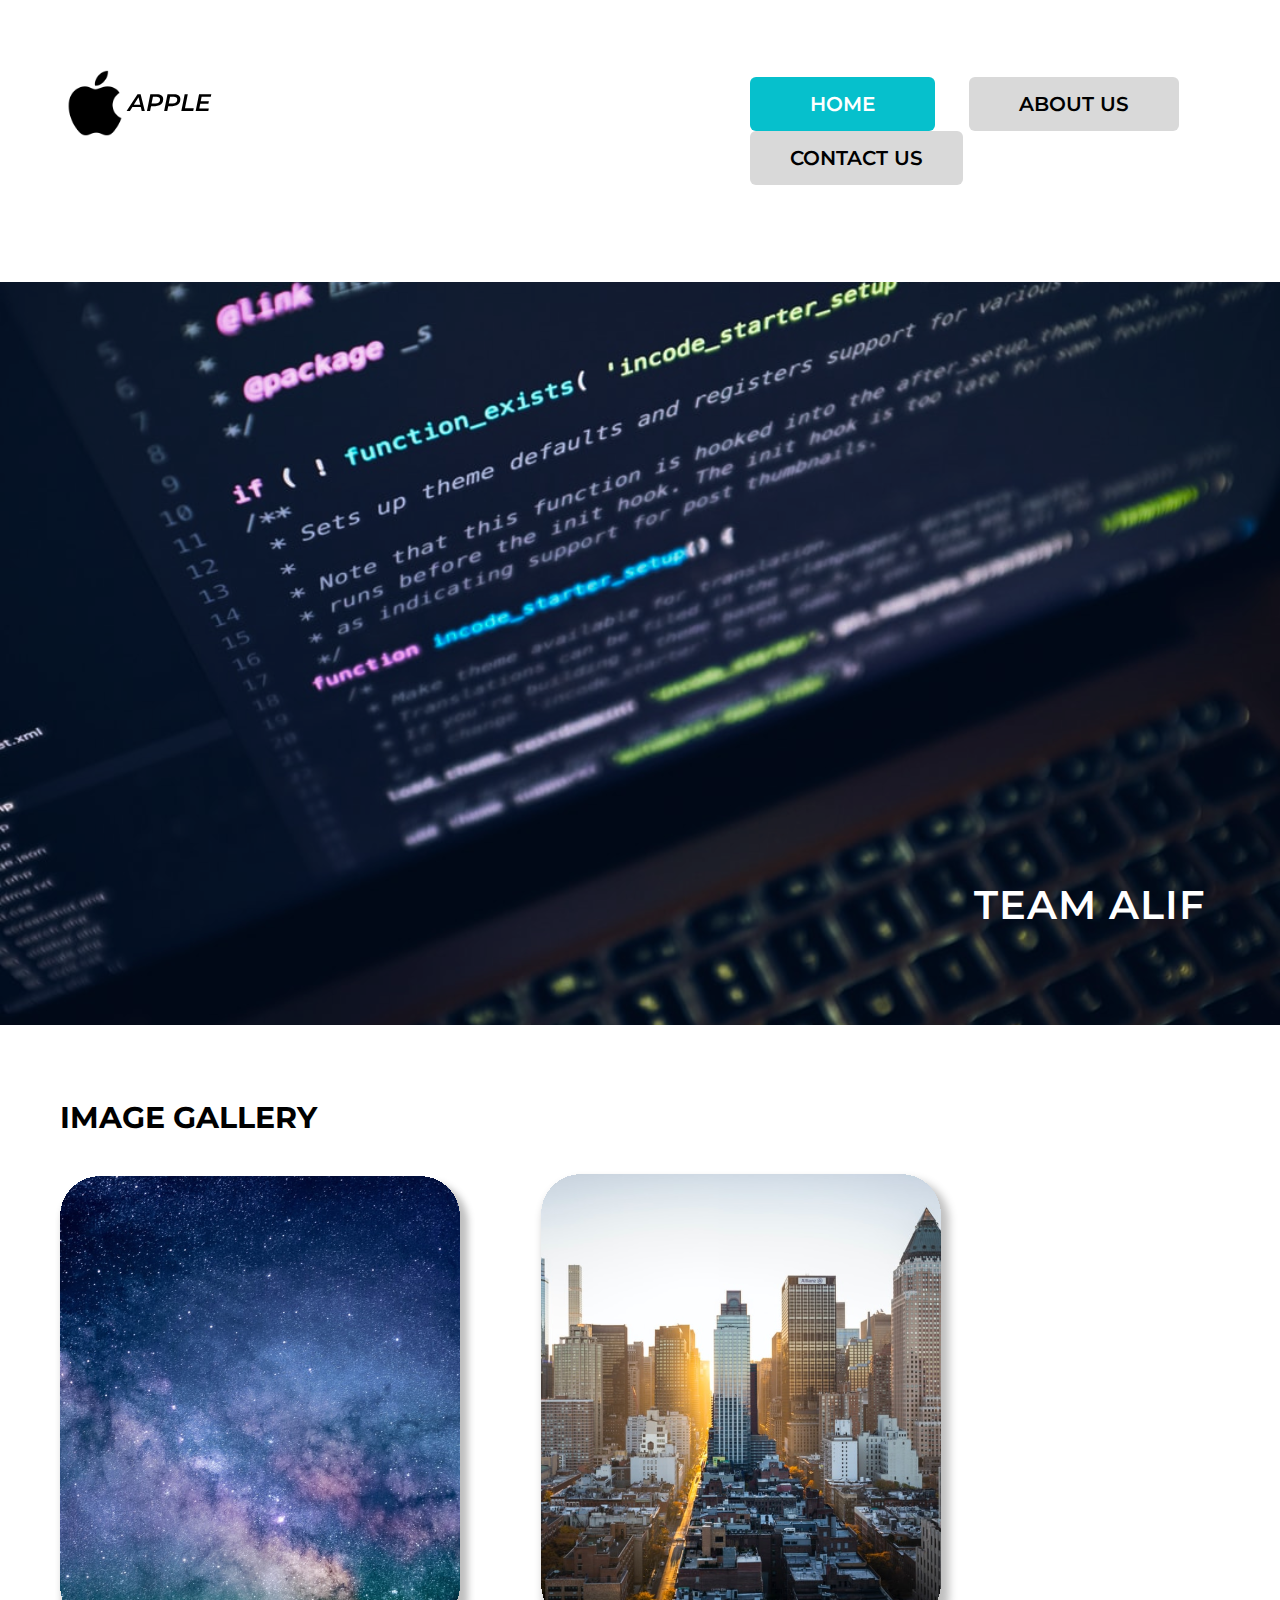
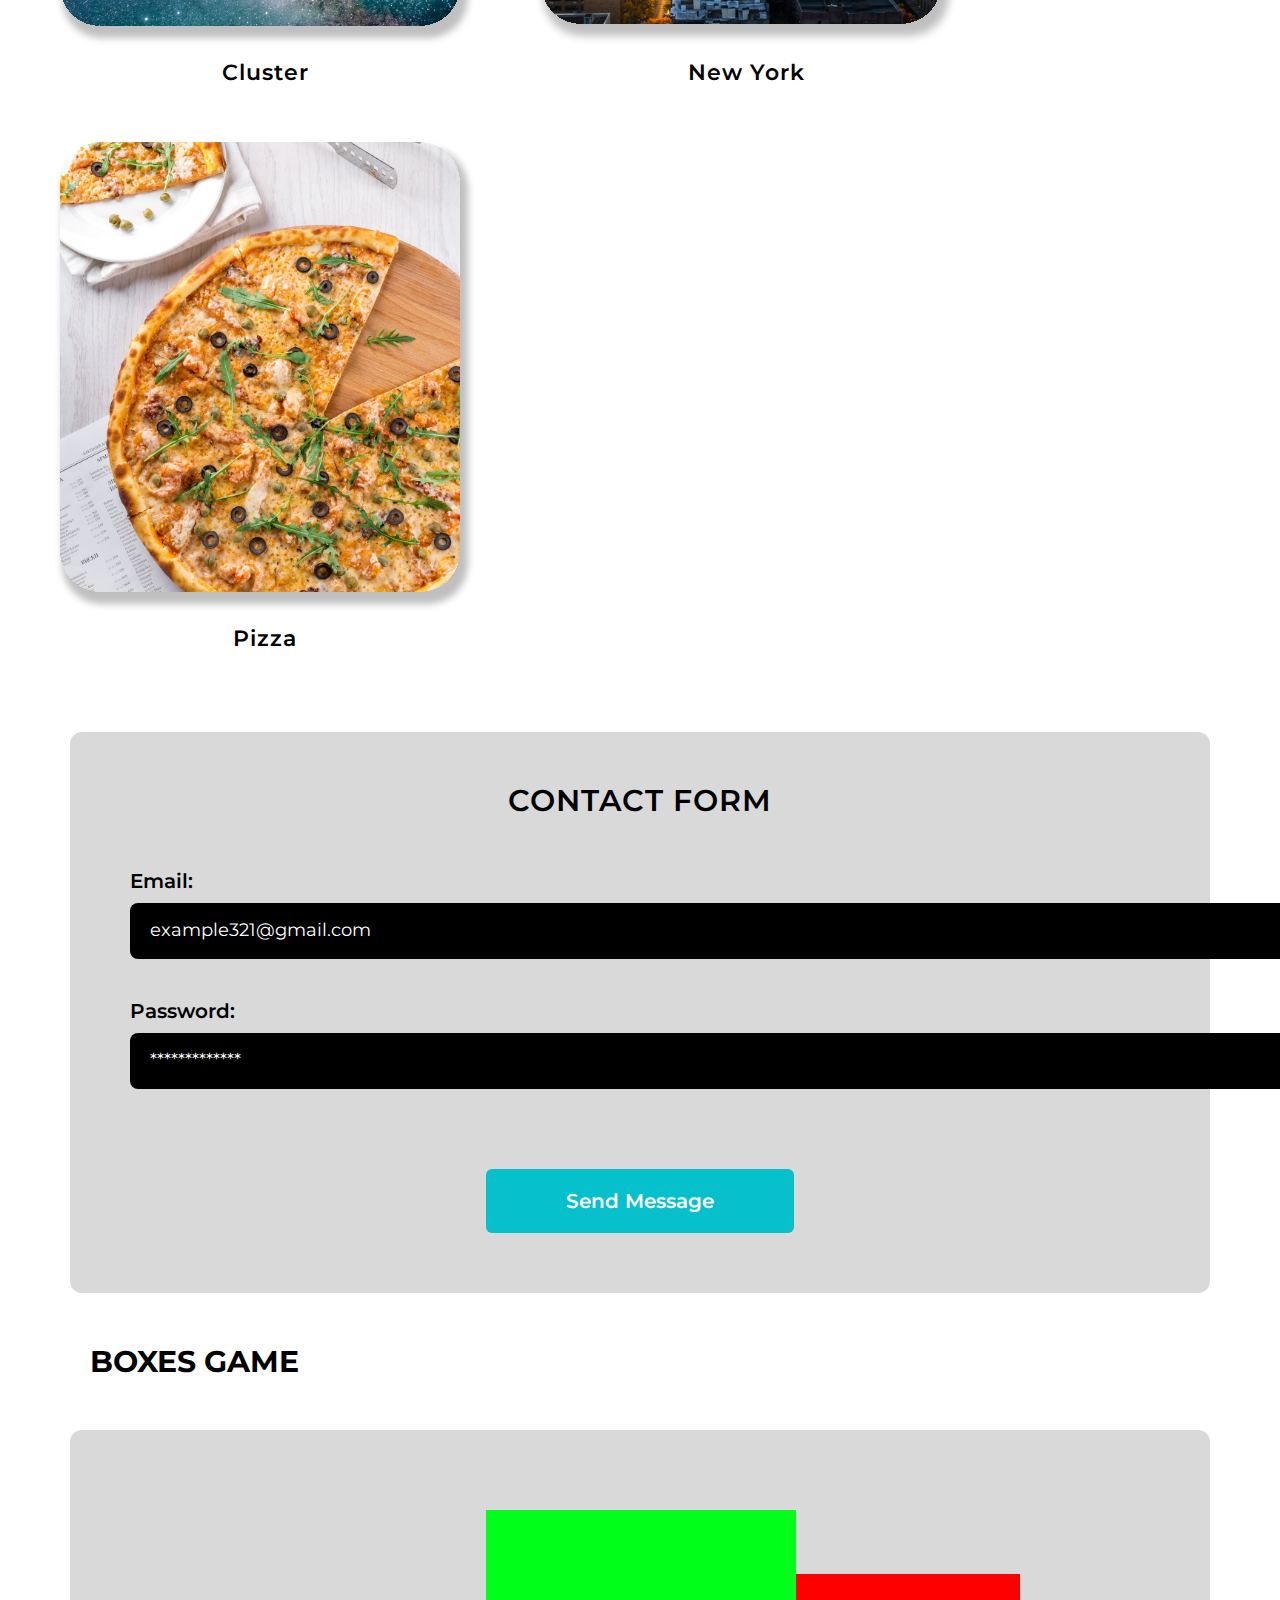
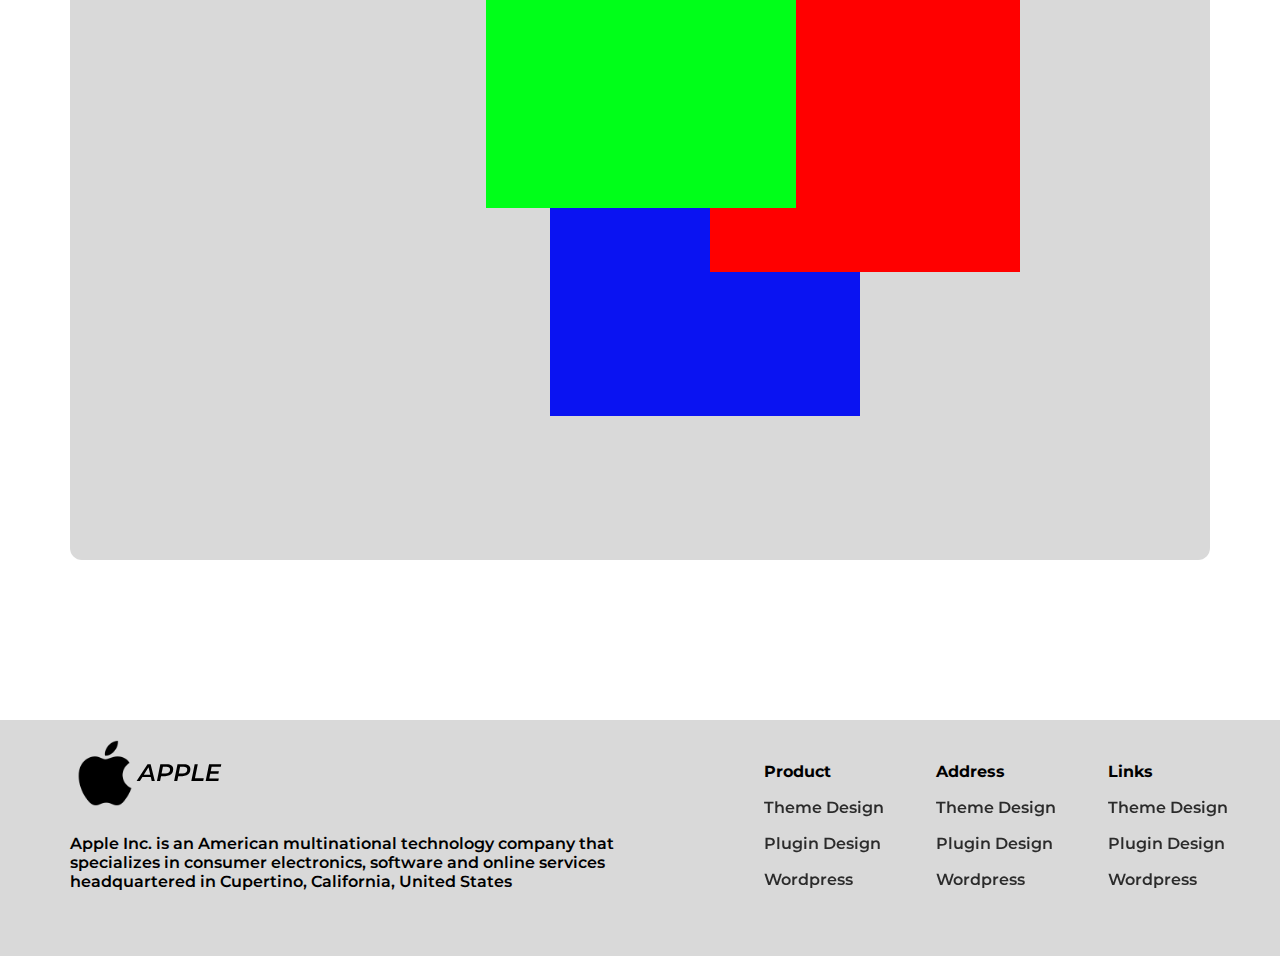
==== Task3/index.html @ ab4f7081 "Add files via upload" ====
<!DOCTYPE html>

<html>

<head>
    <link rel="preconnect" href="https://fonts.googleapis.com">
    <link rel="preconnect" href="https://fonts.gstatic.com" crossorigin>
    <link
        href="https://fonts.googleapis.com/css2?family=Montserrat:ital,wght@0,100;0,200;0,300;0,400;0,500;0,600;0,700;0,800;0,900;1,100;1,200;1,300;1,400;1,500;1,600;1,700;1,800;1,900&display=swap"
        rel="stylesheet">

    <meta title="Task3 - CSS">
    <meta name="viewport" content="width=device-width, initial-scale=1">
    <meta charset="utf-8">
    <meta>

    <style>
        * {
            border: 0px solid black;
            font-family: Montserrat;
            box-sizing: border-box;
            margin: 0;
            padding: 0;

        }

        .header-logo {
            display: inline-block;
            padding: 0px 0px 0px 0px;
            margin: 70px 0px 0px 60px;
        }

        .header-ul {
            list-style-type: none;
            display: inline-block;
            padding: 0px 0px 0px 0px;
            position: relative;
            top: -4.2em;
            margin: 0px 0px 30px 720px;
        }

        li {
            display: inline-block;
            font-size: 20px;
            font-weight: 600;
            border-radius: 6px;
            background-color: #D9D9D9;
            margin: 0px 0px 0px 30px;
        }

        li #header-home-a {
            color: white;
        }

        li a {
            text-decoration: none;
            color: black;
        }

        #header-home {
            padding: 15px 60px 15px 60px;
            color: white;
            background-color: #06C0CC;

        }

        #header-about-us {
            padding: 15px 50px 15px 50px;
            margin: 0px 0px 0px 30px;

        }

        #header-contact-us {
            padding: 15px 40px 15px 40px;
            margin: 0px 0px 0px 30px;
        }

        .img-with-txt {
            position: relative;
        }

        .img-sec2 {
            width: 100%;
        }

        .img-txt-sec2 {
            font-size: 40px;
            font-weight: 500;
            color: white;
            font-weight: 600;
            position: absolute;
            bottom: 100px;
            right: 75px;
            letter-spacing: 1px;
        }

        .image-gallery {}

        .img-gallery-txt {
            font-size: 30px;
            font-weight: 700;
            letter-spacing: 0px;
            padding: 30px 0px 10px 60px;
            margin: 40px 0px 10px 0px;
        }

        .images {}

        .img {
            display: inline-block;
            margin: 15px 0px 0px 55px;
            padding: 0px 0px 0px 0px;
        }

        .img-gallery-captions {
            font-size: 22px;
            text-align: center;
            font-weight: 600;
            letter-spacing: 1px;
            padding: 10px 0px 10px 0px;
            margin: 0px 0px 30px 0px;
        }

        .contact-form {
            background-color: #D9D9D9;
            border-radius: 12px;
            padding: 10px 0px 40px 0px;
            margin: 40px 70px 20px 70px;
        }

        .contact-form-txt {
            font-size: 30px;
            font-weight: 600;
            letter-spacing: 1px;
            padding: 40px 0px 40px 0px;
            text-align: center;
        }

        .form-label {
            display: block;
            font-size: 20px;
            font-weight: 600;
            padding: 10px 0px 10px 0px;
            margin: 0px 80px 0px 60px;
        }


        ::placeholder {
            color: white;
            width: 500px;
            font-size: 18px;
        }

        .form-input {
            display: block;
            text-align: left;
            background-color: #000000;
            padding: 20px 1040px 20px 20px;
            margin: 0px 0px 30px 60px;
            border-radius: 8px;
        }

        .form-button-div {
            text-align: center;
            margin: 80px 0px 20px 0px;
        }

        .form-button {
            color: white;
            background-color: #06C0CC;
            padding: 20px 80px 20px 80px;
            font-size: 20px;
            border-radius: 6px;
            font-weight: 600;
        }

        .boxes-game-div {
            margin: 0px 0px 160px 0px;
        }

        .boxes-game-txt {
            font-size: 30px;
            font-weight: 700;
            letter-spacing: 0px;
            padding: 30px 0px 10px 60px;
            margin: 20px 0px 30px 30px;
        }

        .boxes-game-container {
            position: relative;
            background-color: #D9D9D9;
            border-radius: 12px;
            padding: 80px 0px 650px 0px;
            margin: 40px 70px 20px 70px;
        }
        #green {
            position: absolute;
            left: 26em;
            z-index: 3;
            
        }
        #red {
            position: absolute;
            left: 40em;
            top: 9em;
            z-index: 2;
        }
        #blue {
            position: absolute;
            left:  30em;
            top: 18em;
            z-index: 1;
        }
        .footer {
            background-color: #D9D9D9;
            display: inline-block;
            font-size: 16px;
            font-weight: 600;
            padding: 0px 0px 50px 0px;
        }

        .footer-left {
            display: inline-block;
            width: 50%
        }

        .footer-logo {
            margin: 10px 0px 0px 60px;
            padding: 10px 10px 10px 10px;
        }

        .footer-txt {
            width: 90%;
            margin: 0px 0px 0px 60px;
            padding: 10px 10px 10px 10px;
        }

        .footer-right {
            margin: 10px 0px 0px 60px;
            display: inline-block;
            float: right;
        }

        .footer-table {

            text-align: left;
            margin: 10px 0px 0px 0px;
            padding: 10px 10px 10px 10px;
        }

        th,
        td {
            margin: 0px 0px 0px 0px;
            padding: 10px 40px 5px 10px;
        }

        td {
            opacity: 80%;
        }
    </style>
</head>

<body>
    <header>
        <span class="header-logo">
            <img src="./applelogogroup.svg">
        </span>

        <ul class="header-ul">
            <li id="header-home">
                <a id="header-home-a" href="">HOME</a>
            </li>
            <li id="header-about-us">
                <a href="">ABOUT US</a>
            </li>
            <li id="header-contact-us">
                <a href="">CONTACT US</a>
            </li>
        </ul>
    </header>

    <!--2ND Section starts here-->

    <div class="img-with-txt">
        <img class="img-sec2" src="./computerimg.svg">
        <p class="img-txt-sec2">TEAM ALIF</p>
    </div>

    <!--3rd Section -Images Gallery- starts here-->

    <div class="image-gallery">
        <p class="img-gallery-txt">IMAGE GALLERY</p>
        <div class="images">
            <div class="img">
                <img src="./cluster.svg">
                <figcaption class="img-gallery-captions">Cluster</figcaption>
            </div>
            <div class="img">
                <img src="./newyork.svg">
                <figcaption class="img-gallery-captions">New York</figcaption>
            </div>
            <div class="img">
                <img src="./pizza.svg">
                <figcaption class="img-gallery-captions">Pizza</figcaption>
            </div>
        </div>
    </div>

    <!--4th Section -Contact Form- starts here-->

    <div class="contact-form">
        <p class="contact-form-txt">CONTACT FORM</p>
        <form>
            <label class="form-label">
                Email:
            </label>
            <input class="form-input" type="text" placeholder="example321@gmail.com">


            <label class="form-label">
                Password:
            </label>
            <input class="form-input" type="password" placeholder="*************">
        </form>
        <div class="form-button-div">
            <form>
                <input class="form-button" type="submit" value="Send Message">
            </form>
        </div>
    </div>

    <!--5th Section -Boxes Game- starts here-->

    <div class="boxes-game-div">
        <p class="boxes-game-txt">BOXES GAME</p>
        <div class="boxes-game-container">
            <img  id="green" src="./green.svg">
            <img  id="red" src="red.svg">
            <img  id="blue" src="./blue.svg">
        </div>
    </div>

        <!--6th Section -Footer- starts here-->

        <div class="footer">
            <div class="footer-left">
                <img class="footer-logo" src="./applelogogroup.svg">
                <p class="footer-txt">Apple Inc. is an American multinational technology company that
                    specializes in consumer electronics, software and online services
                    headquartered in Cupertino, California, United States</p>
            </div>

            <div class="footer-right">
                <table class="footer-table">
                    <tr>
                        <th>Product</th>
                        <th>Address</th>
                        <th>Links</th>
                    </tr>

                    <tr>
                        <td>Theme Design</td>
                        <td>Theme Design</td>
                        <td>Theme Design</td>
                    </tr>

                    <tr>
                        <td>Plugin Design</td>
                        <td>Plugin Design</td>
                        <td>Plugin Design</td>
                    </tr>

                    <tr>
                        <td>Wordpress</td>
                        <td>Wordpress</td>
                        <td>Wordpress</td>
                    </tr>
                </table>
            </div>
        </div>

</body>

</html>
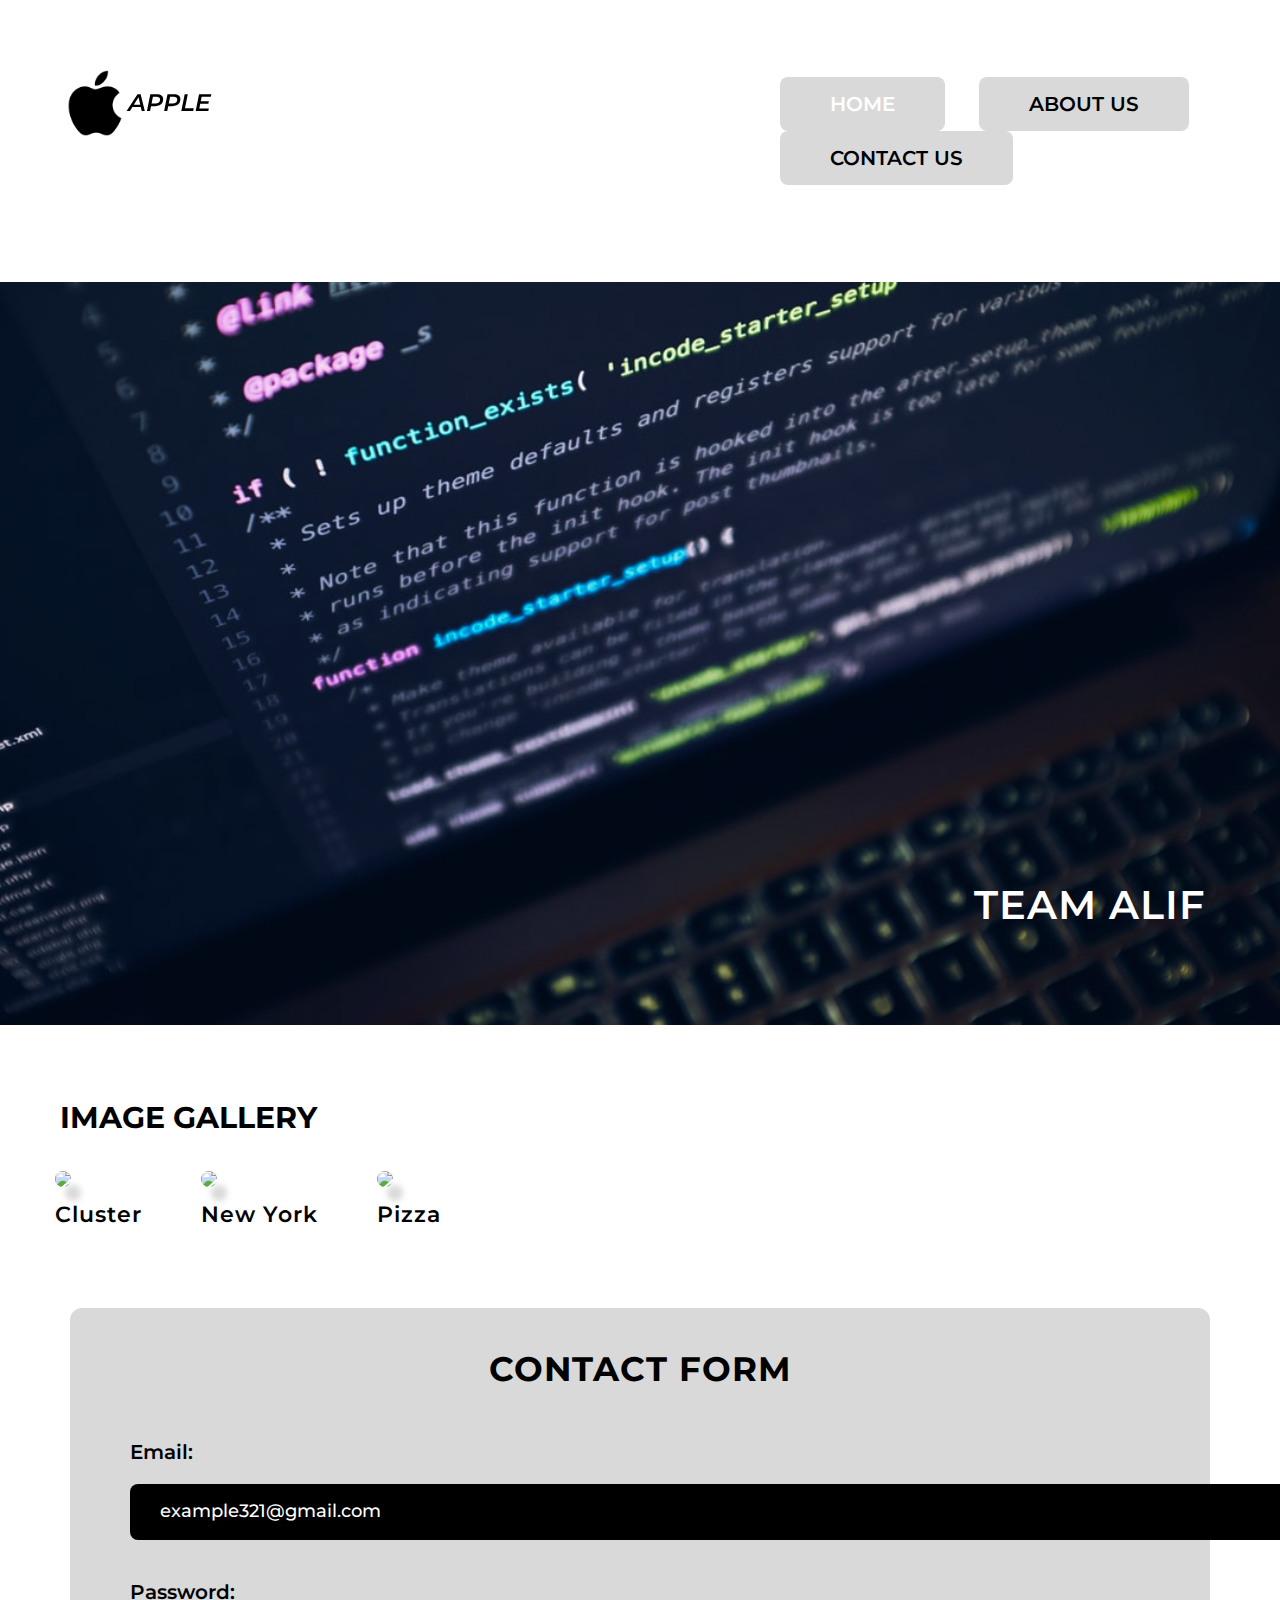
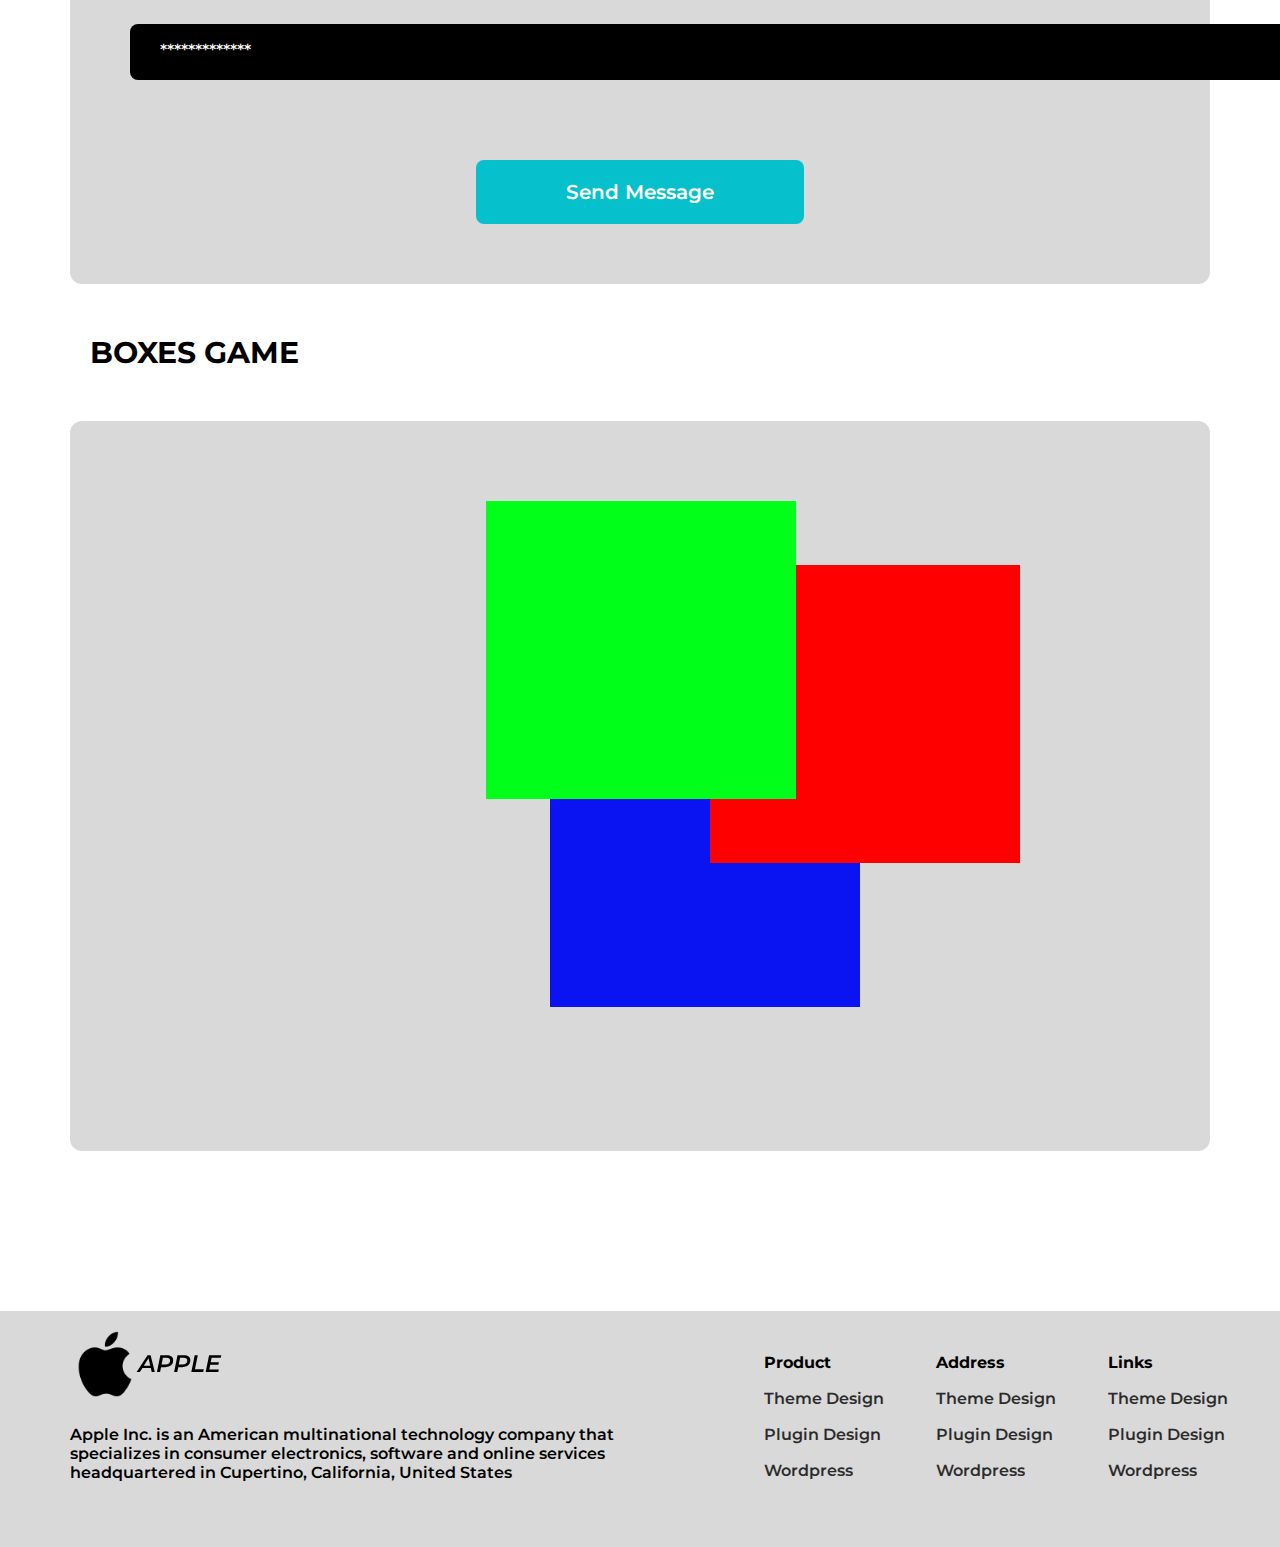
==== commit 835f7514: "Update index.html" ====
--- a/Task3/index.html
+++ b/Task3/index.html
@@ -28,6 +28,9 @@
             display: inline-block;
             padding: 0px 0px 0px 0px;
             margin: 70px 0px 0px 60px;
+            text-decoration: none;
+            color: inherit;
+            cursor: pointer;
         }
 
         .header-ul {
@@ -36,43 +39,92 @@
             padding: 0px 0px 0px 0px;
             position: relative;
             top: -4.2em;
-            margin: 0px 0px 30px 720px;
+            margin: 0px 0px 30px 750px;
         }
 
         li {
             display: inline-block;
             font-size: 20px;
             font-weight: 600;
-            border-radius: 6px;
-            background-color: #D9D9D9;
-            margin: 0px 0px 0px 30px;
-        }
-
-        li #header-home-a {
-            color: white;
-        }
+
+        }
+
 
         li a {
             text-decoration: none;
+            cursor: pointer;
             color: black;
         }
 
-        #header-home {
+        .header-btns {
+            display: inline-block;
+            cursor: pointer;
+            background-color: #D9D9D9;
+            border-radius: 8px;
+            padding: 15px 50px 15px 50px;
+            margin: 0px 0px 0px 30px;
+        }
+
+        .header-btns:hover {
+            background-color: #06C0CC;
+        }
+
+        #header-home-a {
+            color: white;
+        }
+
+        .header-home {
             padding: 15px 60px 15px 60px;
             color: white;
             background-color: #06C0CC;
-
-        }
-
-        #header-about-us {
-            padding: 15px 50px 15px 50px;
-            margin: 0px 0px 0px 30px;
-
-        }
-
-        #header-contact-us {
-            padding: 15px 40px 15px 40px;
-            margin: 0px 0px 0px 30px;
+            color: white;
+            border-radius: 6px;
+        }
+
+        .header-home {
+            cursor: pointer;
+            display: inline-block;
+        }
+
+        .header-about-us {
+
+            cursor: pointer;
+            display: inline-block;
+        }
+
+
+        .header-dropdown-content {
+            display: none;
+            position: absolute;
+            right: 13.3em;
+            background-color: white;
+            opacity: 90%;
+            z-index: 1;
+            border-radius: 6px;
+            padding: 20px 0px 0px 0px;
+            margin: 16px 0px 0px 0px;
+        }
+
+        .header-dropdown-content a {
+            display: block;
+            min-width: 120%;
+            margin: 0px 0px 0px 0px;
+            padding: 10px 20px 10px 20px;
+            opacity: 90%;
+        }
+
+        .header-about-us:hover .header-dropdown-content {
+            display: block;
+        }
+
+        .header-dropdown-content:hover .header-dropdown-content {
+            display: block;
+
+        }
+
+        .header-contact-us {
+            cursor: pointer;
+            display: inline-block;
         }
 
         .img-with-txt {
@@ -93,8 +145,6 @@
             right: 75px;
             letter-spacing: 1px;
         }
-
-        .image-gallery {}
 
         .img-gallery-txt {
             font-size: 30px;
@@ -104,7 +154,10 @@
             margin: 40px 0px 10px 0px;
         }
 
-        .images {}
+        .img-shadow-box {
+            border-radius: 40px;
+            box-shadow: 10px 14px 6px #D9D9D9;
+        }
 
         .img {
             display: inline-block;
@@ -129,10 +182,10 @@
         }
 
         .contact-form-txt {
-            font-size: 30px;
-            font-weight: 600;
+            font-size: 34px;
+            font-weight: 700;
             letter-spacing: 1px;
-            padding: 40px 0px 40px 0px;
+            padding: 30px 0px 40px 0px;
             text-align: center;
         }
 
@@ -140,14 +193,15 @@
             display: block;
             font-size: 20px;
             font-weight: 600;
-            padding: 10px 0px 10px 0px;
+            padding: 10px 0px 20px 0px;
             margin: 0px 80px 0px 60px;
         }
 
 
         ::placeholder {
-            color: white;
+            color: #FFFFFF;
             width: 500px;
+            font-weight: 500;
             font-size: 18px;
         }
 
@@ -155,7 +209,7 @@
             display: block;
             text-align: left;
             background-color: #000000;
-            padding: 20px 1040px 20px 20px;
+            padding: 20px 1040px 20px 30px;
             margin: 0px 0px 30px 60px;
             border-radius: 8px;
         }
@@ -165,13 +219,18 @@
             margin: 80px 0px 20px 0px;
         }
 
+        .form-button:hover {
+            background-color: black;
+        }
+
         .form-button {
-            color: white;
+            color: #FFFFFF;
             background-color: #06C0CC;
-            padding: 20px 80px 20px 80px;
+            padding: 20px 90px 20px 90px;
             font-size: 20px;
-            border-radius: 6px;
-            font-weight: 600;
+            border-radius: 8px;
+            font-weight: 600;
+            cursor: pointer;
         }
 
         .boxes-game-div {
@@ -193,24 +252,47 @@
             padding: 80px 0px 650px 0px;
             margin: 40px 70px 20px 70px;
         }
+
         #green {
             position: absolute;
             left: 26em;
             z-index: 3;
-            
-        }
+            transition: all 0.3s ease-in-out;
+        }
+
+        #green:hover {
+            left: 28em;
+            transition: all 0.3s ease-in-out;
+        }
+
         #red {
             position: absolute;
             left: 40em;
             top: 9em;
             z-index: 2;
-        }
+            transition: all 0.3s ease-in-out;
+        }
+
+        #red:hover {
+            left: 42em;
+            top: 11em;
+            transition: all 0.3s ease-in-out;
+        }
+
         #blue {
             position: absolute;
-            left:  30em;
+            left: 30em;
             top: 18em;
             z-index: 1;
-        }
+            transition: all 0.4s ease-in-out;
+        }
+
+        #blue:hover {
+            left: 31em;
+            top: 20em;
+            transition: all 0.4s ease-in-out;
+        }
+
         .footer {
             background-color: #D9D9D9;
             display: inline-block;
@@ -254,6 +336,16 @@
             padding: 10px 40px 5px 10px;
         }
 
+        th a {
+            color: inherit;
+            text-decoration: none;
+        }
+
+        td a {
+            color: inherit;
+            text-decoration: none;
+        }
+
         td {
             opacity: 80%;
         }
@@ -262,20 +354,34 @@
 
 <body>
     <header>
-        <span class="header-logo">
-            <img src="./applelogogroup.svg">
-        </span>
-
+        <a href="#homepage"><span class="header-logo">
+                <img src="./applelogogroup.svg">
+            </span>
+        </a>
         <ul class="header-ul">
-            <li id="header-home">
-                <a id="header-home-a" href="">HOME</a>
-            </li>
-            <li id="header-about-us">
-                <a href="">ABOUT US</a>
-            </li>
-            <li id="header-contact-us">
-                <a href="">CONTACT US</a>
-            </li>
+            <div class="header-btns">
+                <li>
+                    <a id="header-home-a" href="">HOME</a>
+                </li>
+            </div>
+            <div class="header-about-us header-btns">
+                <li id="header-about-us">
+                    <div class="header-dropdown">
+                        <a href="" class="header-dropbtn">ABOUT US</a>
+                        <div class="header-dropdown-content">
+                            <a href="#">1. Menu Item #1</a>
+                            <a href="#">2. Menu Item #2</a>
+                            <a href="#">3. Menu Item #3</a>
+                            <a href="#">4. Menu Item #4</a>
+                        </div>
+                    </div>
+                </li>
+            </div>
+            <div class="header-contact-us header-btns">
+                <li id="header-contact-us">
+                    <a href="" class="header-contactbtn">CONTACT US</a>
+                </li>
+            </div>
         </ul>
     </header>
 
@@ -292,15 +398,15 @@
         <p class="img-gallery-txt">IMAGE GALLERY</p>
         <div class="images">
             <div class="img">
-                <img src="./cluster.svg">
+                <img class="img-shadow-box" src="./clusterpizza-without-shadow.svg">
                 <figcaption class="img-gallery-captions">Cluster</figcaption>
             </div>
             <div class="img">
-                <img src="./newyork.svg">
+                <img class="img-shadow-box" src="./newyork-without-shadow.svg">
                 <figcaption class="img-gallery-captions">New York</figcaption>
             </div>
             <div class="img">
-                <img src="./pizza.svg">
+                <img class="img-shadow-box" src="./pizza-without-shadow.svg">
                 <figcaption class="img-gallery-captions">Pizza</figcaption>
             </div>
         </div>
@@ -334,51 +440,51 @@
     <div class="boxes-game-div">
         <p class="boxes-game-txt">BOXES GAME</p>
         <div class="boxes-game-container">
-            <img  id="green" src="./green.svg">
-            <img  id="red" src="red.svg">
-            <img  id="blue" src="./blue.svg">
+            <img class="img-gallery-hover" id="green" src="./green.svg">
+            <img class="img-gallery-hover" id="red" src="red.svg">
+            <img class="img-gallery-hover" id="blue" src="./blue.svg">
         </div>
     </div>
 
-        <!--6th Section -Footer- starts here-->
-
-        <div class="footer">
-            <div class="footer-left">
-                <img class="footer-logo" src="./applelogogroup.svg">
-                <p class="footer-txt">Apple Inc. is an American multinational technology company that
-                    specializes in consumer electronics, software and online services
-                    headquartered in Cupertino, California, United States</p>
-            </div>
-
-            <div class="footer-right">
-                <table class="footer-table">
-                    <tr>
-                        <th>Product</th>
-                        <th>Address</th>
-                        <th>Links</th>
-                    </tr>
-
-                    <tr>
-                        <td>Theme Design</td>
-                        <td>Theme Design</td>
-                        <td>Theme Design</td>
-                    </tr>
-
-                    <tr>
-                        <td>Plugin Design</td>
-                        <td>Plugin Design</td>
-                        <td>Plugin Design</td>
-                    </tr>
-
-                    <tr>
-                        <td>Wordpress</td>
-                        <td>Wordpress</td>
-                        <td>Wordpress</td>
-                    </tr>
-                </table>
-            </div>
+    <!--6th Section -Footer- starts here-->
+
+    <div class="footer">
+        <div class="footer-left">
+            <img class="footer-logo" src="./applelogogroup.svg">
+            <p class="footer-txt">Apple Inc. is an American multinational technology company that
+                specializes in consumer electronics, software and online services
+                headquartered in Cupertino, California, United States</p>
         </div>
 
+        <div class="footer-right">
+            <table class="footer-table">
+                <tr>
+                    <th><a href="#Product">Product</a></th>
+                    <th><a href="#Address">Address</a></th>
+                    <th><a href="#Links">Links</a></th>
+                </tr>
+
+                <tr>
+                    <td><a href="#ThemeDesign">Theme Design</a></td>
+                    <td><a href="#ThemeDesign">Theme Design</a></td>
+                    <td><a href="#ThemeDesign">Theme Design</a></td>
+                </tr>
+
+                <tr>
+                    <td><a href="#PluginDesign">Plugin Design</a></td>
+                    <td><a href="#PluginDesign">Plugin Design</a></td>
+                    <td><a href="#PluginDesign">Plugin Design</a></td>
+                </tr>
+
+                <tr>
+                    <td><a href="">Wordpress</a></td>
+                    <td><a href="">Wordpress</a></td>
+                    <td><a href="">Wordpress</a></td>
+                </tr>
+            </table>
+        </div>
+    </div>
+
 </body>
 
-</html>+</html>
